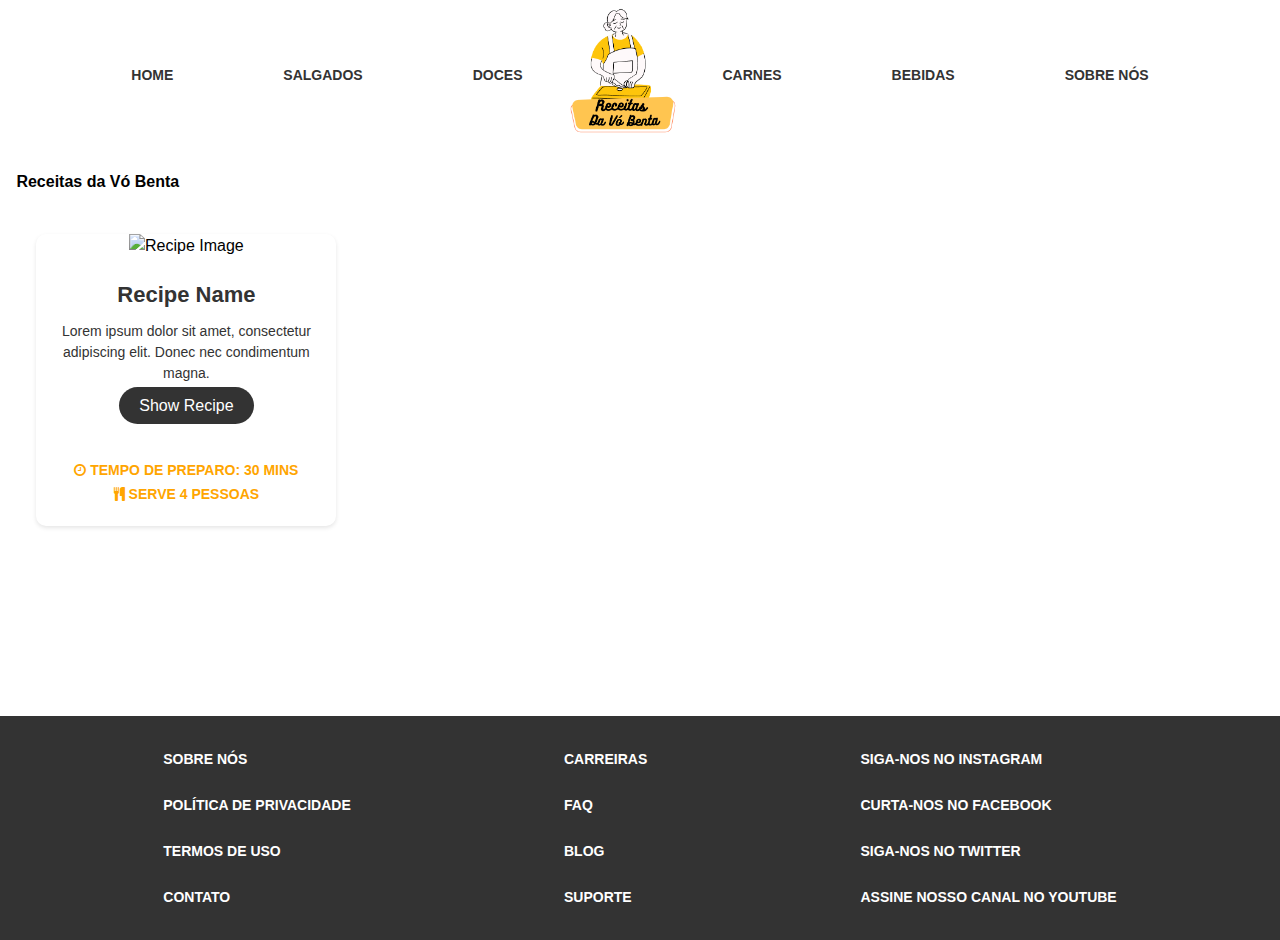
==== index.html @ 5b5ff5cf "update: iatualização para html" ====
<!DOCTYPE html>
<html lang="en">
    <head>
        <meta charset="UTF-8">
        <meta http-equiv="X-UA-Compatible" content="IE=edge">
        <meta name="viewport" content="width=device-width, initial-scale=1.0">
        <!--SEO-->
        <title>Receitas da Vó Benta - Home</title>
        <meta name="description" content="Aprenda deliciosas ">
        <meta name="keywords" content="Receitas, Vó Benta">
        <!--CSS-->
        <link rel="stylesheet" href="assets/css/style.css">
        <!--Font-Awesome-cdn-->
        <link rel="stylesheet" href="https://cdnjs.cloudflare.com/ajax/libs/font-awesome/4.7.0/css/font-awesome.min.css">
    </head>
    <body>
        <section class="theme">
            <nav class="menu">
                <div class="container_menu">
                    <ul class="links">
                        <li class="link">
                            <a href="index.html" class="link__item">Home</a>
                        </li>
                        <li class="link">
                            <a href="receitas.html" class="link__item">Salgados</a>
                        </li>
                        <li class="link">
                            <a href="receitas.html" class="link__item">Doces</a>
                        </li>
                    </ul>
                    <div class="logo">
                        <a href="index.html" class="logo__link">
                            <img src="assets/img/logo.png" alt="Logo" class="logo__img">
                        </a>
                    </div>
                    <ul class="links">
                        <li class="link">
                            <a href="receitas.html" class="link__item">Carnes</a>
                        </li>
                        <li class="link">
                            <a href="receitas.html" class="link__item">Bebidas</a>
                        </li>
                        <li class="link">
                            <a href="receitas.html" class="link__item">Sobre Nós</a>
                        </li>
                    </ul>
                </div>
            </nav>
            <main class="content">
                <div class="container">
                    <div class="row">
                        <div class="col-12">
                            <h1>Receitas da Vó Benta</h1>
                        </div>
                    </div>
                    <div class="row">
                        <div class="col-4">
                            <div class="recipe-card">
                                <div class="recipe-card-header">
                                    <img src="http://joselito.com.br/wp-content/uploads/pizza-wallpaper-olives-mushrooms-cheese-tomatoes-parsley-dish-food.jpg" alt="Recipe Image">
                                </div>
                                <div class="recipe-card-body">
                                    <h3 class="recipe-card-title">Recipe Name</h3>
                                    <p class="recipe-card-description">Lorem ipsum dolor sit amet, consectetur adipiscing elit. Donec nec condimentum magna.</p>
                                    <a href="#" class="recipe-card-link">Show Recipe</a>
                                </div>
                                <div class="recipe-card-footer">
                                    <div class="recipe-card-info">
                                        <span class="recipe-card-info-item">
                                            <i class="fa fa-clock-o"></i>
                                            <span class="recipe-card-info-text">Tempo de preparo: 30 mins</span>
                                        </span>
                                        <span class="recipe-card-info-item">
                                            <i class="fa fa-cutlery"></i>
                                            <span class="recipe-card-info-text">Serve 4 pessoas</span>
                                        </span>
                                    </div>
                                </div>
                            </div>                          
                        </div>
                    </div>
                </div>
            </main>
            <!--/content-->
            <footer class="rodape">
                <div class="container_topo">
                  <nav>
                    <ul>
                      <li><a href="#">Sobre nós</a></li>
                      <li><a href="#">Política de privacidade</a></li>
                      <li><a href="#">Termos de uso</a></li>
                      <li><a href="#">Contato</a></li>
                    </ul>
                  </nav>
                  <nav>
                    <ul>
                      <li><a href="#">Carreiras</a></li>
                      <li><a href="#">FAQ</a></li>
                      <li><a href="#">Blog</a></li>
                      <li><a href="#">Suporte</a></li>
                    </ul>
                  </nav>
                  <nav>
                    <ul>
                      <li><a href="#">Siga-nos no Instagram</a></li>
                      <li><a href="#">Curta-nos no Facebook</a></li>
                      <li><a href="#">Siga-nos no Twitter</a></li>
                      <li><a href="#">Assine nosso canal no YouTube</a></li>
                    </ul>
                  </nav>
                </div>
            </footer>
            <!--/rodapé-->              
        </section>
        <!--Scripts-->
        <!--CDN-jquery-->
        <script src="https://code.jquery.com/jquery-3.6.0.min.js"></script>
        <script src="assets/js/theme.js"></script>
    </body>
</html>
---- assets/css/style.css ----
*{
    box-sizing: border-box;
    font-size: 100%;
    font-family: Arial, sans-serif;
    line-height: 1.5;
    margin: 0;
    padding: 0;
}
audio, img, iframe, video{
    display: inline-block;
    height: auto;
    width: 100%;
}
span{
    display: inline-block;
}
li{
    list-style-type: none;
}
/*Grids*/
.container{
    margin: 0 auto;
    width: 99%;
}
.row{
    display: flex;
    flex-wrap: wrap;
}
[class*="col-"]{
    padding: 10px;
}
@medi(min-width: 768px){
    .container{width: 90%;}
    .col-1 {width: 8.33%;}
    .col-2 {width: 16.66%;}
    .col-3 {width: 25%;}
    .col-4 {width: 33.33%;}
    .col-5 {width: 41.66%;}
    .col-6 {width: 50%;}
    .col-7 {width: 58.33%;}
    .col-8 {width: 66.66%;}
    .col-9 {width: 75%;}
    .col-10 {width: 83.33%;}
    .col-11 {width: 91.66%;}
    .col-12 {width: 100%;}
}
/*Cards*/
.recipe-card {
    background-color: #fff;
    border-radius: 10px;
    box-shadow: 0 2px 4px rgba(0, 0, 0, 0.1);
    display: flex;
    flex-direction: column;
    align-items: center;
    justify-content: space-between;
    margin: 20px;
    width: 300px;
    overflow: hidden;
    transition: all 0.2s ease-in-out;
}

.recipe-card:hover {
    transform: translateY(-10px);
    box-shadow: 0 10px 20px rgba(0, 0, 0, 0.3);
}

.recipe-card-img {
    width: 100%;
    height: 200px;
    background-position: center;
    background-repeat: no-repeat;
    background-size: cover;
}

.recipe-card-info {
    padding: 20px;
    text-align: center;
}
.recipe-card-body{
    padding: 20px;
    text-align: center;
}
.recipe-card-title {
    font-size: 22px;
    font-weight: bold;
    color: #333;
    margin-bottom: 10px;
}

.recipe-card-description {
    font-size: 14px;
    color: #333;
    margin-bottom: 10px;
}

.recipe-card-link {
    background-color: #333;
    color: #fff;
    padding: 10px 20px;
    border-radius: 20px;
    text-align: center;
    text-decoration: none;
    margin-top: 20px;
    transition: all 0.2s ease-in-out;
}

.recipe-card-link:hover {
    background-color: #fff;
    color: #333;
}
.recipe-card-footer{
    display: flex;
    flex-direction: column;
}
.recipe-card-info-item{
    color: orange;
    font-size: 14px;
    font-weight: 800;
    text-transform: uppercase;
}
/*Menu*/
.menu{
    background-color: #fff;
    padding: 8px 20px;
    position: fixed;
    width: 100%;
    z-index: 999;
}
.container_menu{
    display: flex;
    justify-content: center;
    align-items: center;
}
.logo img{
    width: 200px;
}
.links{
    display: flex;
    align-items: center;
    gap: 20px;
}
.links li a{
    color: #333;
    text-decoration: none;
    font-size: 14px;
    font-weight: 600;
    text-transform: uppercase;
    padding: 7px 15px;
    transition: all 0.2s ease-in-out;
}
.active{
    background-color: #ffc107;
}
@media (min-width: 768px){
    .logo img{
        position: relative;
        width: 110px;
        z-index: 999;
    }
    .links li{
        padding: 7px 30px;
    }
    .links li:hover{
        background-color: #ffc107;
        border-radius: 36px;
    }
    .links li a:hover{
        color: #fff;
    }
}
/*Section*/
.content{
    padding: 10rem 0;
}
/*Rodapé*/
.rodape{
    background-color: #333;
}
.rodape .container_topo{
    color: #fff;
    display: flex;
    flex-wrap: wrap;
    gap: 20px;
    padding: 20px 0;
}
.rodape .container_topo{
    width: 100%;
}
.rodape .container_topo nav > ul li{
    padding: 11px 15px;
}
.rodape .container_topo nav > ul li a{
    color: #fff;
    text-decoration: none;
    font-size: 14px;
    font-weight: 600;
    text-transform: uppercase;
    padding: 7px 15px;
    transition: all 0.2s ease-in-out;
}
@media(min-width: 768px){
    .rodape .container_topo{
        flex-direction: row;
        justify-content: space-evenly;
    }
}
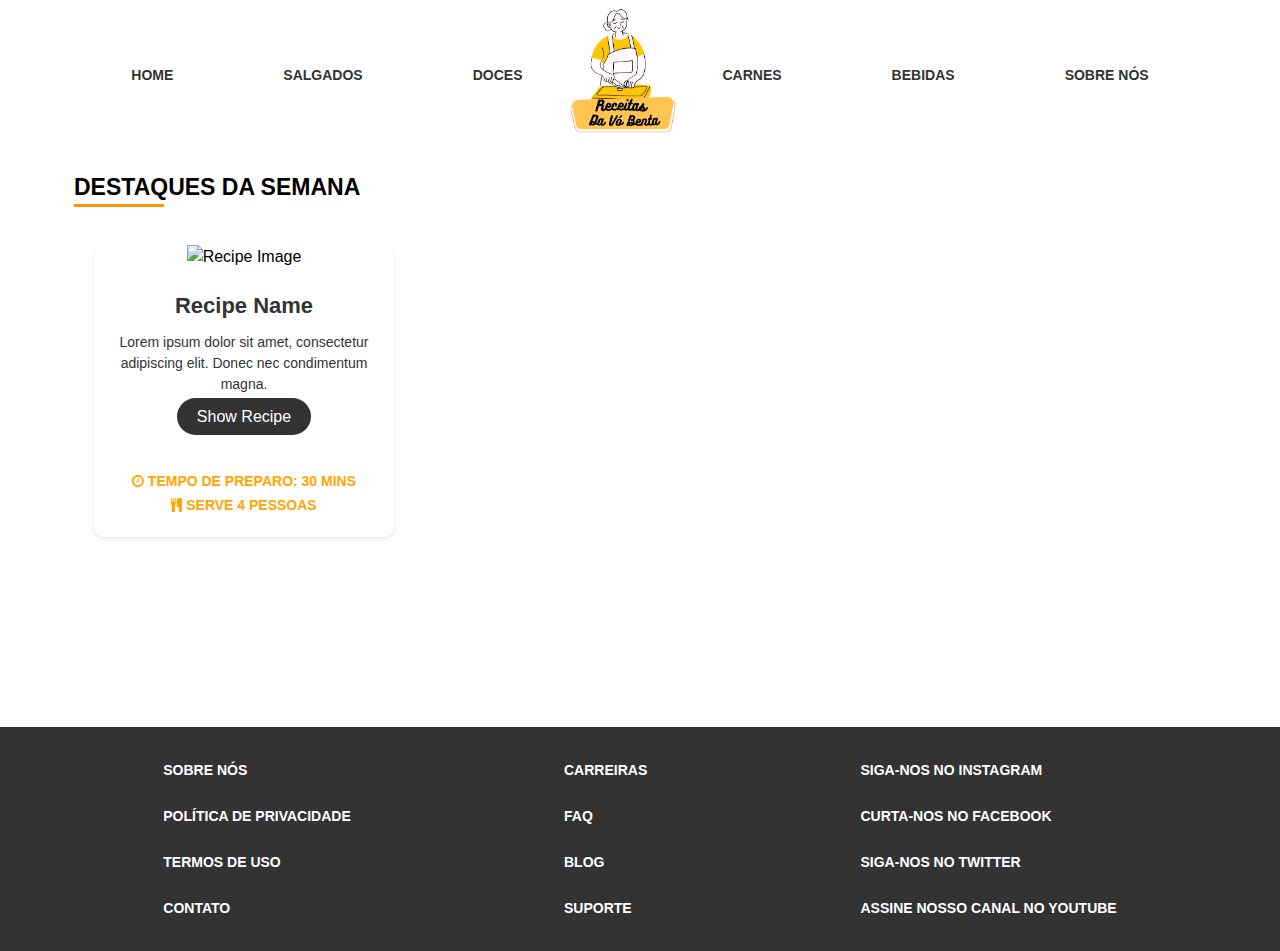
==== commit eac672db: "Update de ícone nas páginas" ====
--- a/index.html
+++ b/index.html
@@ -6,8 +6,36 @@
         <meta name="viewport" content="width=device-width, initial-scale=1.0">
         <!--SEO-->
         <title>Receitas da Vó Benta - Home</title>
-        <meta name="description" content="Aprenda deliciosas ">
-        <meta name="keywords" content="Receitas, Vó Benta">
+        <meta name="description" content="Descubra as melhores e mais saborosas receitas da vó Benta. Receitas fáceis e tradicionais para toda a família. Confira nossa seleção e experimente hoje mesmo!">
+        <meta name="keywords" content="receitas, vó Benta, culinária, fáceis, tradicionais, família, saborosas, receitas de vó, culinária caseira, cozinhar">
+        <meta name="robots" content="index, follow">
+        <meta name="author" content="Velance (André Laurentino)">
+        <meta name="google" content="notranslate">
+        <!--revisao-site-->
+        <meta name="revisit-after" content="7 days">
+        <!--google-bot-->
+        <meta name="googlebot" content="index, follow">
+        <!--Open Graph-->
+        <meta property="og:title" content="Receitas da Vó Benta - Home">
+        <meta property="og:description" content="Descubra as melhores e mais saborosas receitas da vó Benta. Receitas fáceis e tradicionais para toda a família. Confira nossa seleção e experimente hoje mesmo!">
+        <meta property="og:image" content="assets/img/logo.png">
+        <meta property="og:url" content="https://www.receitasdavobenta.com.br">
+        <meta property="og:site_name" content="Receitas da Vó Benta">
+        <meta property="og:locale" content="pt_BR">
+        <meta property="og:type" content="website">
+        <!--Twitter-->
+        <meta name="twitter:card" content="summary">
+        <meta name="twitter:title" content="Receitas da Vó Benta - Home">
+        <meta name="twitter:description" content="Descubra as melhores e mais saborosas receitas da vó Benta. Receitas fáceis e tradicionais para toda a família. Confira nossa seleção e experimente hoje mesmo!">
+        <meta name="twitter:image" content="assets/img/logo.png">
+        <meta name="twitter:site" content="@receitasdavobenta">
+        <meta name="twitter:creator" content="@andre_laurentino">
+        <!--Favicon-->
+        <link rel="apple-touch-icon" sizes="180x180" href="assets/img/logo.png">
+        <!--icon-->
+        <link rel="icon" href="assets/img/logo.png" type="image/png">
+        <!--url-canonical-->
+        <link rel="canonical" href="https://www.receitasdavobenta.com.br">
         <!--CSS-->
         <link rel="stylesheet" href="assets/css/style.css">
         <!--Font-Awesome-cdn-->
@@ -15,42 +43,43 @@
     </head>
     <body>
         <section class="theme">
-            <nav class="menu">
+            <nav class="menu" role="navigation">
                 <div class="container_menu">
                     <ul class="links">
                         <li class="link">
-                            <a href="index.html" class="link__item">Home</a>
+                            <a href="index.html" class="link__item" tabindex="0" aria-label="Ir para a página inicial" role="menuitem">Home</a>
                         </li>
                         <li class="link">
-                            <a href="receitas.html" class="link__item">Salgados</a>
+                            <a href="salgados.html" class="link__item" tabindex="0" aria-label="Ver receitas de salgados" role="menuitem">Salgados</a>
                         </li>
                         <li class="link">
-                            <a href="receitas.html" class="link__item">Doces</a>
+                            <a href="doces.html" class="link__item" tabindex="0" aria-label="Ver receitas doces" role="menuitem">Doces</a>
                         </li>
                     </ul>
                     <div class="logo">
                         <a href="index.html" class="logo__link">
-                            <img src="assets/img/logo.png" alt="Logo" class="logo__img">
+                            <img src="assets/img/logo.png" alt="Logo da empresa" class="logo__img" tabindex="0" aria-hidden="true" role="presentation">
                         </a>
                     </div>
                     <ul class="links">
                         <li class="link">
-                            <a href="receitas.html" class="link__item">Carnes</a>
+                            <a href="carnes.html" class="link__item" tabindex="0" aria-label="Ver receitas de carnes" role="menuitem">Carnes</a>
                         </li>
                         <li class="link">
-                            <a href="receitas.html" class="link__item">Bebidas</a>
+                            <a href="bebidas.html" class="link__item" tabindex="0" aria-label="Ver receitas de bebidas" role="menuitem">Bebidas</a>
                         </li>
                         <li class="link">
-                            <a href="receitas.html" class="link__item">Sobre Nós</a>
+                            <a href="sobrenos.html" class="link__item" tabindex="0" aria-label="Sobre nós" role="menuitem">Sobre Nós</a>
                         </li>
                     </ul>
                 </div>
             </nav>
+            <!--/menu-->            
             <main class="content">
                 <div class="container">
                     <div class="row">
                         <div class="col-12">
-                            <h1>Receitas da Vó Benta</h1>
+                            <h2 class="hero">Destaques da semana</h2>
                         </div>
                     </div>
                     <div class="row">
--- a/assets/css/style.css
+++ b/assets/css/style.css
@@ -29,7 +29,7 @@
 [class*="col-"]{
     padding: 10px;
 }
-@medi(min-width: 768px){
+@media(min-width: 768px){
     .container{width: 90%;}
     .col-1 {width: 8.33%;}
     .col-2 {width: 16.66%;}
@@ -44,6 +44,26 @@
     .col-11 {width: 91.66%;}
     .col-12 {width: 100%;}
 }
+/*Hero*/
+.hero{
+    font-size: 14px;
+    position: relative;
+    text-transform: uppercase;
+}
+.hero::before{
+    content: "";
+    position: absolute;
+    top: 34px;
+    left: 0;
+    width: 90px;
+    height: 3px;
+    background-color: #ff9800;
+}
+@media(min-width: 768px){
+    .hero{
+        font-size: 23px;
+    }
+}
 /*Cards*/
 .recipe-card {
     background-color: #fff;
@@ -172,6 +192,16 @@
 .content{
     padding: 10rem 0;
 }
+.content_post{
+    display: flex;
+    flex-direction: column;
+    gap: 20px;
+}
+@media(min-width: 768px){
+    .content_post{
+        flex-direction: row;
+    }
+}
 /*Rodapé*/
 .rodape{
     background-color: #333;
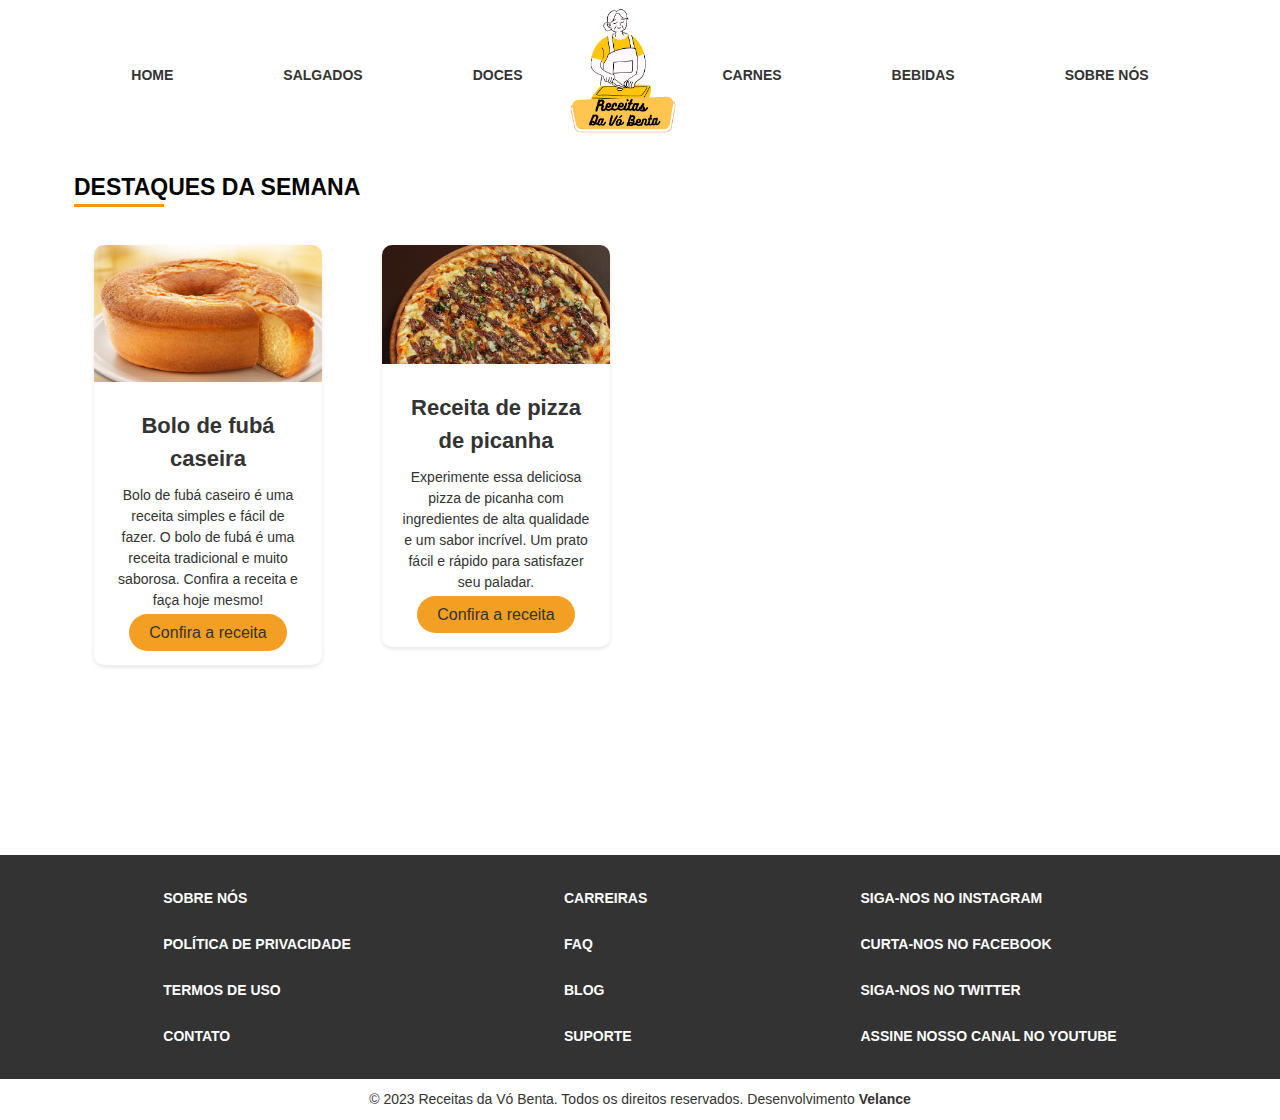
==== commit d9a336ea: "Adicionado novos arquivos" ====
--- a/index.html
+++ b/index.html
@@ -83,30 +83,37 @@
                         </div>
                     </div>
                     <div class="row">
-                        <div class="col-4">
+                        <div class="col-3">
                             <div class="recipe-card">
                                 <div class="recipe-card-header">
-                                    <img src="http://joselito.com.br/wp-content/uploads/pizza-wallpaper-olives-mushrooms-cheese-tomatoes-parsley-dish-food.jpg" alt="Recipe Image">
+                                    <img src="imagens-receitas/bolo-caseiro-fuba.png" alt="Receita de bolo de fubá">
                                 </div>
                                 <div class="recipe-card-body">
-                                    <h3 class="recipe-card-title">Recipe Name</h3>
-                                    <p class="recipe-card-description">Lorem ipsum dolor sit amet, consectetur adipiscing elit. Donec nec condimentum magna.</p>
-                                    <a href="#" class="recipe-card-link">Show Recipe</a>
-                                </div>
-                                <div class="recipe-card-footer">
-                                    <div class="recipe-card-info">
-                                        <span class="recipe-card-info-item">
-                                            <i class="fa fa-clock-o"></i>
-                                            <span class="recipe-card-info-text">Tempo de preparo: 30 mins</span>
-                                        </span>
-                                        <span class="recipe-card-info-item">
-                                            <i class="fa fa-cutlery"></i>
-                                            <span class="recipe-card-info-text">Serve 4 pessoas</span>
-                                        </span>
-                                    </div>
+                                    <h3 class="recipe-card-title">Bolo de fubá caseira</h3>
+                                    <p class="recipe-card-description">
+                                        Bolo de fubá caseiro é uma receita simples e fácil de fazer. 
+                                        O bolo de fubá é uma receita tradicional e muito saborosa. 
+                                        Confira a receita e faça hoje mesmo!
+                                    </p>
+                                    <a href="page/bolo-de-fuba.html" class="recipe-card-link">Confira a receita</a>
                                 </div>
                             </div>                          
-                        </div>
+                        </div><!--/col-->
+                        <div class="col-3">
+                            <div class="recipe-card">
+                                <div class="recipe-card-header">
+                                    <img src="imagens-receitas/pizza-picanha.png" alt="Receita de pizza de picanha">
+                                </div>
+                                <div class="recipe-card-body">
+                                    <h3 class="recipe-card-title">Receita de pizza de picanha</h3>
+                                    <p class="recipe-card-description">
+                                        Experimente essa deliciosa pizza de picanha com ingredientes de alta qualidade e um sabor incrível. 
+                                        Um prato fácil e rápido para satisfazer seu paladar.
+                                    </p>
+                                    <a href="page/pizza-de-picanha.html" class="recipe-card-link">Confira a receita</a>
+                                </div>
+                            </div>                          
+                        </div><!--/col-->
                     </div>
                 </div>
             </main>
@@ -138,6 +145,9 @@
                     </ul>
                   </nav>
                 </div>
+                <div class="copy">
+                    <p>© 2023 Receitas da Vó Benta. Todos os direitos reservados. Desenvolvimento <a href="https://velance.com.br" target="_blank" rel="noopener noreferrer">Velance</a></p>
+                </div>
             </footer>
             <!--/rodapé-->              
         </section>
--- a/assets/css/style.css
+++ b/assets/css/style.css
@@ -64,6 +64,57 @@
         font-size: 23px;
     }
 }
+/*Carousel*/
+.carousel {
+    width: 600px;
+    height: 400px;
+    overflow: hidden;
+    margin: 0 auto;
+    position: relative;
+}
+  
+.slide {
+    position: absolute;
+    width: 100%;
+    height: 100%;
+}
+  
+.slide img {
+    width: 100%;
+    height: 100%;
+    object-fit: cover;
+}
+  
+.prev,
+.next {
+    cursor: pointer;
+    position: absolute;
+    top: 50%;
+    width: auto;
+    margin-top: -22px;
+    padding: 16px;
+    color: white;
+    font-weight: bold;
+    font-size: 18px;
+    transition: 0.6s ease;
+    border-radius: 0 3px 3px 0;
+}
+  
+.next {
+    right: 0;
+    border-radius: 3px 0 0 3px;
+}
+  
+.prev:hover,
+.next:hover {
+    background-color: rgba(0, 0, 0, 0.8);
+}
+@media(min-width: 768px){
+    .carousel{
+        width: 427px;
+        height: 251px;
+    }
+}  
 /*Cards*/
 .recipe-card {
     background-color: #fff;
@@ -74,7 +125,6 @@
     align-items: center;
     justify-content: space-between;
     margin: 20px;
-    width: 300px;
     overflow: hidden;
     transition: all 0.2s ease-in-out;
 }
@@ -114,8 +164,8 @@
 }
 
 .recipe-card-link {
-    background-color: #333;
-    color: #fff;
+    background-color: #f39f23;
+    color: #333;
     padding: 10px 20px;
     border-radius: 20px;
     text-align: center;
@@ -125,7 +175,7 @@
 }
 
 .recipe-card-link:hover {
-    background-color: #fff;
+    background-color: #ff9800;
     color: #333;
 }
 .recipe-card-footer{
@@ -197,9 +247,46 @@
     flex-direction: column;
     gap: 20px;
 }
+.content-aside{
+    padding: 50px 0;
+}
+.content-article{
+    padding: 20px 0;
+}
+.content-article h1{
+    font-size: 20px;
+    font-weight: 600;
+    text-transform: uppercase;
+    color: #333;
+    margin-bottom: 20px;
+}
+.content-article p{
+    font-size: 16px;
+    color: #333;
+    margin-bottom: 20px;
+}
+.content-article h2{
+    font-size: 18px;
+    font-weight: 600;
+    text-transform: uppercase;
+    color: #333;
+}
+.content-article ul li,
+.content-article ol li{
+    list-style: none;
+    padding: 10px;
+}
 @media(min-width: 768px){
     .content_post{
         flex-direction: row;
+    }
+    .content-article{
+        padding: 10rem 1rem;
+        width: 70%;
+    }
+    .content-aside{
+        padding: 9rem 0;
+        width: 20%;
     }
 }
 /*Rodapé*/
@@ -228,6 +315,19 @@
     padding: 7px 15px;
     transition: all 0.2s ease-in-out;
 }
+.copy{
+    background-color: #fff;
+    color: #333;
+    font-size: 14px;
+    font-weight: 500;
+    padding: 10px 0;
+    text-align: center;
+}
+.copy a{
+    color: #333;
+    font-weight: 600;
+    text-decoration: none;
+}
 @media(min-width: 768px){
     .rodape .container_topo{
         flex-direction: row;
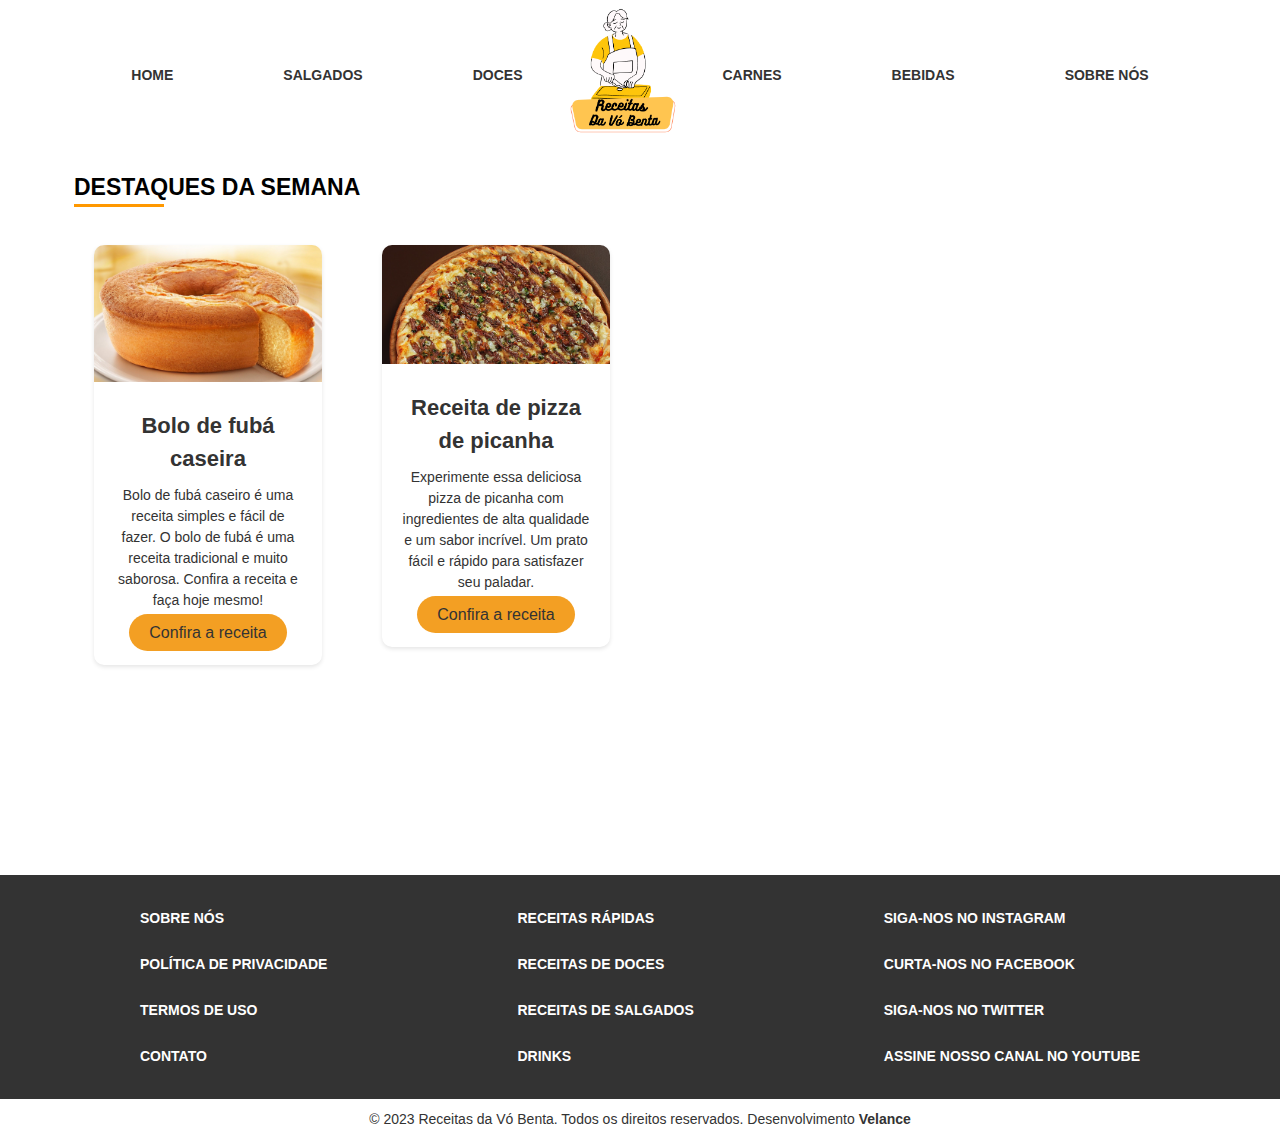
==== commit e426e531: "Feat: adicionado páginas corrigidas" ====
--- a/index.html
+++ b/index.html
@@ -43,37 +43,7 @@
     </head>
     <body>
         <section class="theme">
-            <nav class="menu" role="navigation">
-                <div class="container_menu">
-                    <ul class="links">
-                        <li class="link">
-                            <a href="index.html" class="link__item" tabindex="0" aria-label="Ir para a página inicial" role="menuitem">Home</a>
-                        </li>
-                        <li class="link">
-                            <a href="salgados.html" class="link__item" tabindex="0" aria-label="Ver receitas de salgados" role="menuitem">Salgados</a>
-                        </li>
-                        <li class="link">
-                            <a href="doces.html" class="link__item" tabindex="0" aria-label="Ver receitas doces" role="menuitem">Doces</a>
-                        </li>
-                    </ul>
-                    <div class="logo">
-                        <a href="index.html" class="logo__link">
-                            <img src="assets/img/logo.png" alt="Logo da empresa" class="logo__img" tabindex="0" aria-hidden="true" role="presentation">
-                        </a>
-                    </div>
-                    <ul class="links">
-                        <li class="link">
-                            <a href="carnes.html" class="link__item" tabindex="0" aria-label="Ver receitas de carnes" role="menuitem">Carnes</a>
-                        </li>
-                        <li class="link">
-                            <a href="bebidas.html" class="link__item" tabindex="0" aria-label="Ver receitas de bebidas" role="menuitem">Bebidas</a>
-                        </li>
-                        <li class="link">
-                            <a href="sobrenos.html" class="link__item" tabindex="0" aria-label="Sobre nós" role="menuitem">Sobre Nós</a>
-                        </li>
-                    </ul>
-                </div>
-            </nav>
+            <nav class="menu" include-html="includes/menu.html" role="navigation"></nav>
             <!--/menu-->            
             <main class="content">
                 <div class="container">
@@ -82,8 +52,8 @@
                             <h2 class="hero">Destaques da semana</h2>
                         </div>
                     </div>
-                    <div class="row">
-                        <div class="col-3">
+                    <div class="row paginacao">
+                        <div class="col-3 single-item">
                             <div class="recipe-card">
                                 <div class="recipe-card-header">
                                     <img src="imagens-receitas/bolo-caseiro-fuba.png" alt="Receita de bolo de fubá">
@@ -99,7 +69,7 @@
                                 </div>
                             </div>                          
                         </div><!--/col-->
-                        <div class="col-3">
+                        <div class="col-3 single-item">
                             <div class="recipe-card">
                                 <div class="recipe-card-header">
                                     <img src="imagens-receitas/pizza-picanha.png" alt="Receita de pizza de picanha">
@@ -113,47 +83,23 @@
                                     <a href="page/pizza-de-picanha.html" class="recipe-card-link">Confira a receita</a>
                                 </div>
                             </div>                          
-                        </div><!--/col-->
+                        </div><!--/col-->           
+                    </div><!--/row-->
+                    <div class="row">
+                        <div class="col-12">
+                            <div id='page_navigation'></div>
+                        </div>
                     </div>
                 </div>
             </main>
             <!--/content-->
-            <footer class="rodape">
-                <div class="container_topo">
-                  <nav>
-                    <ul>
-                      <li><a href="#">Sobre nós</a></li>
-                      <li><a href="#">Política de privacidade</a></li>
-                      <li><a href="#">Termos de uso</a></li>
-                      <li><a href="#">Contato</a></li>
-                    </ul>
-                  </nav>
-                  <nav>
-                    <ul>
-                      <li><a href="#">Carreiras</a></li>
-                      <li><a href="#">FAQ</a></li>
-                      <li><a href="#">Blog</a></li>
-                      <li><a href="#">Suporte</a></li>
-                    </ul>
-                  </nav>
-                  <nav>
-                    <ul>
-                      <li><a href="#">Siga-nos no Instagram</a></li>
-                      <li><a href="#">Curta-nos no Facebook</a></li>
-                      <li><a href="#">Siga-nos no Twitter</a></li>
-                      <li><a href="#">Assine nosso canal no YouTube</a></li>
-                    </ul>
-                  </nav>
-                </div>
-                <div class="copy">
-                    <p>© 2023 Receitas da Vó Benta. Todos os direitos reservados. Desenvolvimento <a href="https://velance.com.br" target="_blank" rel="noopener noreferrer">Velance</a></p>
-                </div>
-            </footer>
+            <footer class="rodape" include-html="includes/rodape.html"></footer>
             <!--/rodapé-->              
         </section>
         <!--Scripts-->
         <!--CDN-jquery-->
-        <script src="https://code.jquery.com/jquery-3.6.0.min.js"></script>
+        <script src='https://cdnjs.cloudflare.com/ajax/libs/jquery/3.3.1/jquery.min.js'></script>
+        <script src="assets/js/pagination.min.js"></script>
         <script src="assets/js/theme.js"></script>
     </body>
 </html>--- a/assets/css/style.css
+++ b/assets/css/style.css
@@ -333,4 +333,24 @@
         flex-direction: row;
         justify-content: space-evenly;
     }
-}+}
+/*Paginacao*/
+.pagination {
+    padding: 20px;
+}
+.pagination, .pagination * {
+    user-select: none;
+}
+.pagination a {
+    display: inline-block;
+    padding: 0 10px;
+    cursor: pointer;
+}
+.pagination a.disabled {
+    opacity: 0.3;
+    pointer-events: none;
+    cursor: not-allowed;
+}
+.pagination a.current {
+    background: #f3f3f3;
+}
